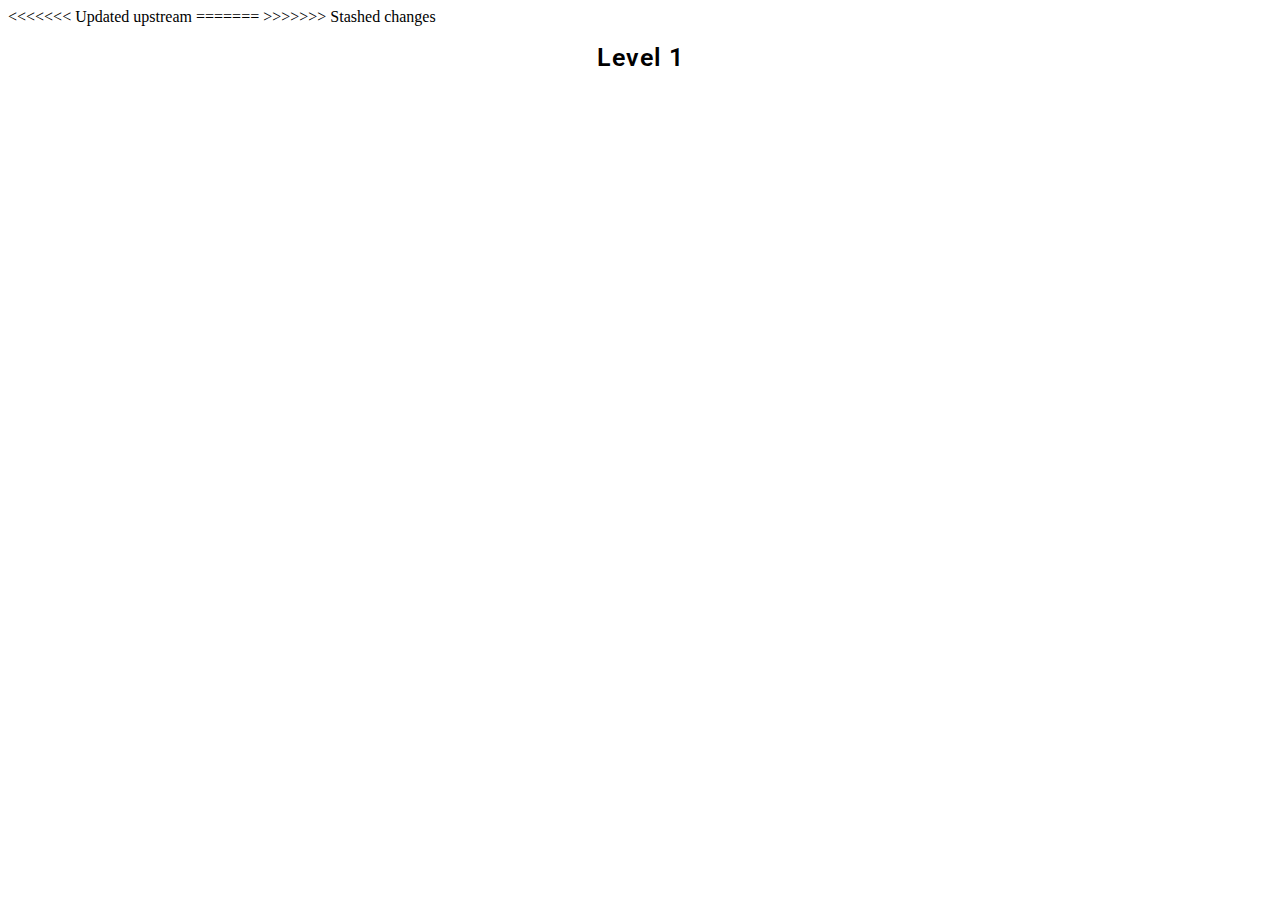
==== index.html @ cc7e3faa "update css" ====
<!DOCTYPE html>
<html>
<head>
<link rel="stylesheet" href="css/styles.css?v=1.0">
<<<<<<< Updated upstream
<title>Level 1</title>
=======
<script src="https://ajax.googleapis.com/ajax/libs/jquery/3.5.1/jquery.min.js"></script>
<title>Give me the art!</title>
>>>>>>> Stashed changes
</head>

<body>
  <div id="level">
    <h1>Level 1</h1>
  </div>

  <div id="image">
    <div class="row">
      <div class="column">
      </div>
      <div class="column">
      </div>
    </div>
    <div class="row">
      <div class="column">
      </div>
      <div class="column">
      </div>
    </div>
  </div>

  <div id="button-container">

  </div>

  <script>
    var correctWords = {
      "Impressionism": 0,
      "genre painting": 1,
      "impasto": 2,
      "Claude Monet": 3,
      "canvas": 4,
      "oil paint": 5,
      "branch": 6,
      "branch": 7,
    };
<<<<<<< Updated upstream
    
=======
    var allWords = [
      "The Renaissance", "Claude Monet", "genre painting", "fresco", "canvas", "Impressionism", "plein air painting", "abstract", "oil paint", "impasto", "watercolor"
    ];
    allWords.forEach(function(word) {
      jQuery("#button-container").append("<button class='button'>" + word + "</button>")
      .click(function(){
        console.log($(this).text());
        
      });
    });
>>>>>>> Stashed changes
  </script>
</body>
</html>
---- css/styles.css ----
@import url('https://fonts.googleapis.com/css2?family=Roboto:wght@300;400&display=swap');
@import url('https://fonts.googleapis.com/css2?family=Roboto:wght@300&display=swap');

h1 {
  text-align: center;
  font-family: "Roboto", sans-serif;
  font-weight: 600;
  font-size: 25px;
  letter-spacing: 1px;
}

#image {
  width: 100%;
  height: 500px;
  vertical-align: middle;
  background: url('../images/parasol.jpg') no-repeat;
  background-size: contain;
  background-position: center;
}

#button-container {
  width: 60%;
  margin: auto;
  text-align: center;
  padding: 30px 0px 0px 0px;
}

button {
  border: none;
  background-color: white;
  color: black;
  margin: 8px 20px;
  font-family: "Roboto", sans-serif;
  font-weight: 400;
}
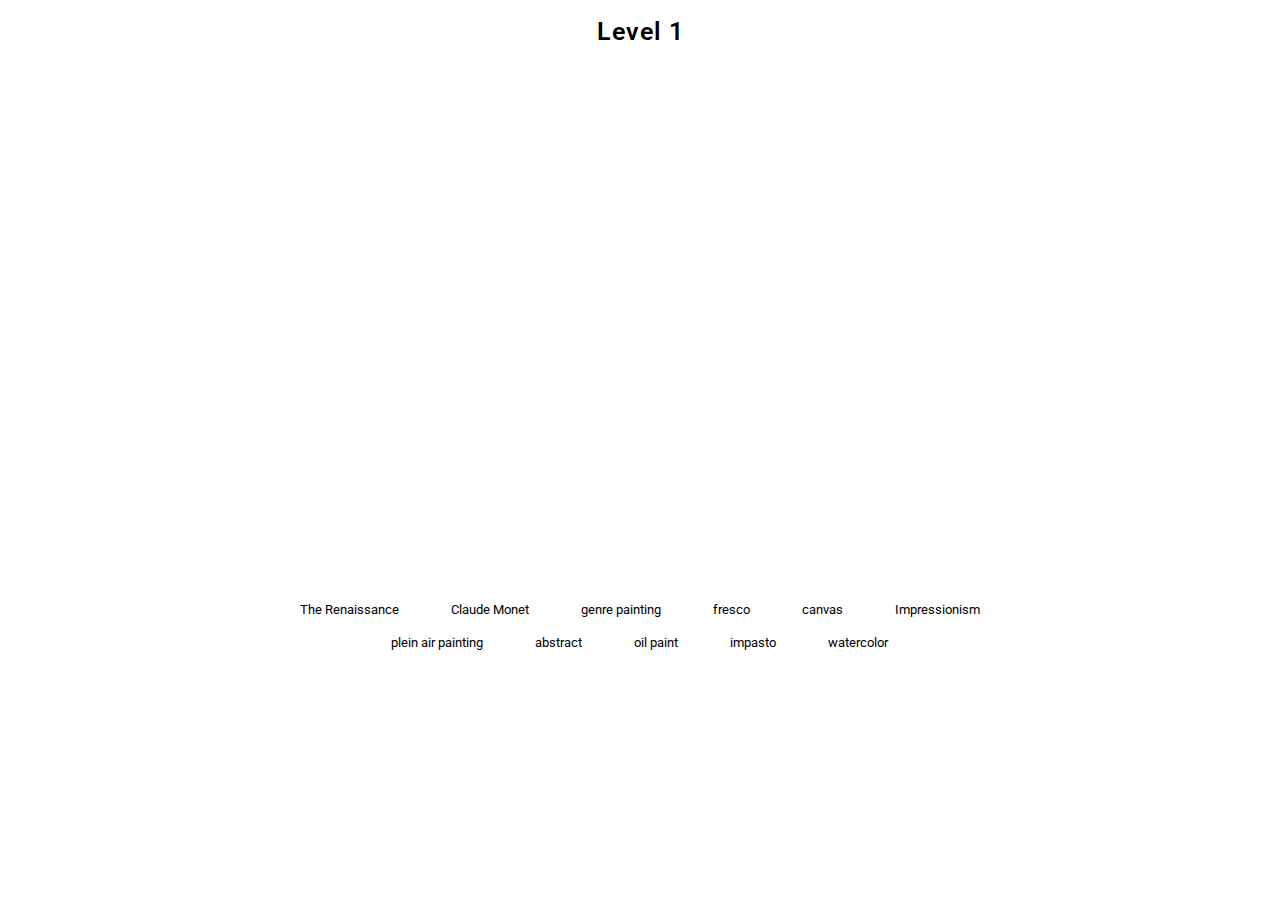
==== commit e27962f8: "edit index" ====
--- a/index.html
+++ b/index.html
@@ -2,12 +2,8 @@
 <html>
 <head>
 <link rel="stylesheet" href="css/styles.css?v=1.0">
-<<<<<<< Updated upstream
-<title>Level 1</title>
-=======
 <script src="https://ajax.googleapis.com/ajax/libs/jquery/3.5.1/jquery.min.js"></script>
 <title>Give me the art!</title>
->>>>>>> Stashed changes
 </head>
 
 <body>
@@ -31,7 +27,7 @@
   </div>
 
   <div id="button-container">
-
+    
   </div>
 
   <script>
@@ -45,11 +41,9 @@
       "branch": 6,
       "branch": 7,
     };
-<<<<<<< Updated upstream
-    
-=======
     var allWords = [
-      "The Renaissance", "Claude Monet", "genre painting", "fresco", "canvas", "Impressionism", "plein air painting", "abstract", "oil paint", "impasto", "watercolor"
+      "The Renaissance", "Claude Monet", "genre painting", "fresco", "canvas", 
+      "Impressionism", "plein air painting", "abstract", "oil paint", "impasto", "watercolor"
     ];
     allWords.forEach(function(word) {
       jQuery("#button-container").append("<button class='button'>" + word + "</button>")
@@ -58,7 +52,6 @@
         
       });
     });
->>>>>>> Stashed changes
   </script>
 </body>
 </html>
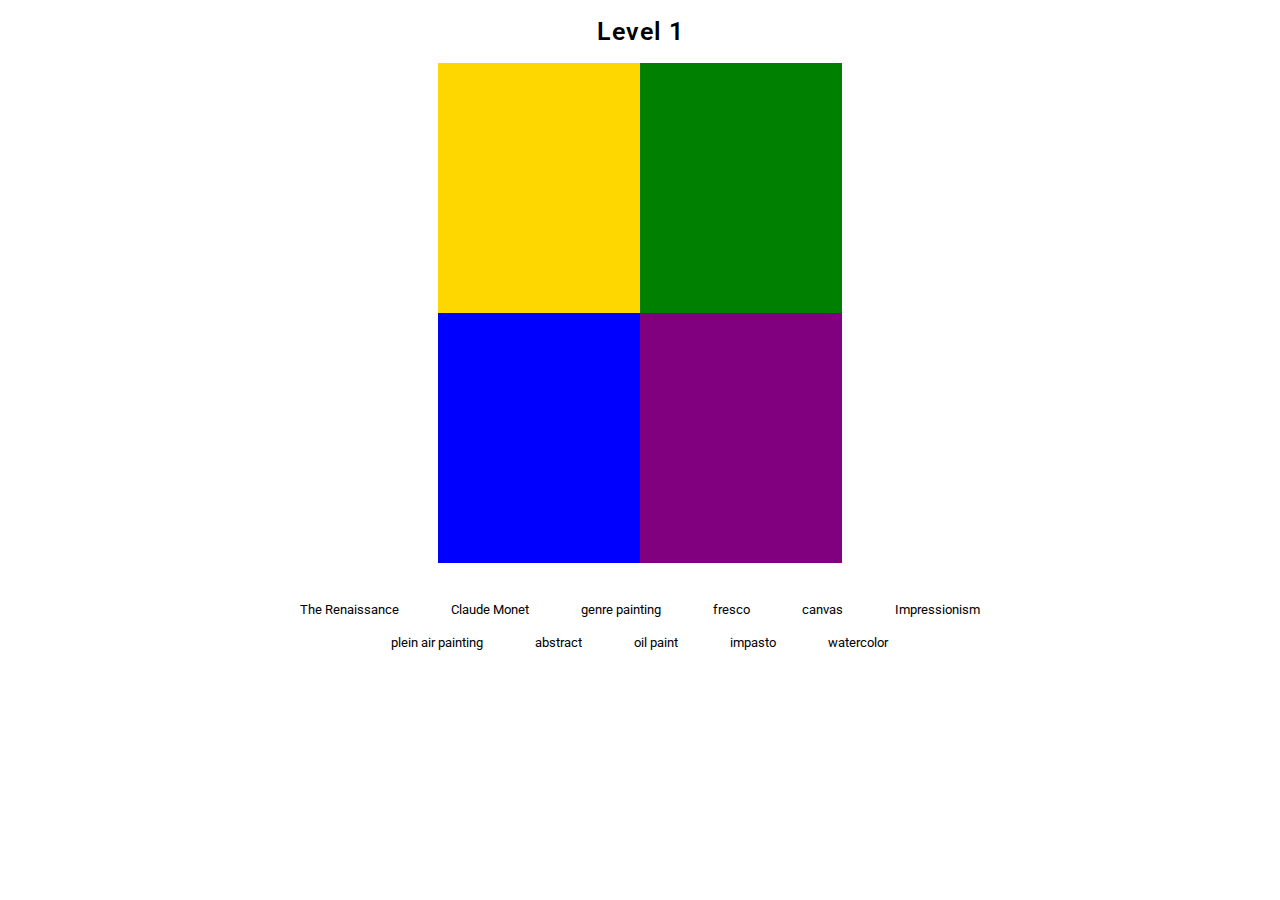
==== commit a865ad4d: "update script" ====
--- a/index.html
+++ b/index.html
@@ -11,17 +11,9 @@
     <h1>Level 1</h1>
   </div>
 
-  <div id="image">
-    <div class="row">
-      <div class="column">
-      </div>
-      <div class="column">
-      </div>
-    </div>
-    <div class="row">
-      <div class="column">
-      </div>
-      <div class="column">
+  <div style="text-align: center">
+    <div id="image">
+      <div class="row"><div class="column""></div><div class="column"></div></div><div class="row"><div class="column"></div><div class="column"></div>
       </div>
     </div>
   </div>
@@ -31,26 +23,42 @@
   </div>
 
   <script>
-    var correctWords = {
-      "Impressionism": 0,
-      "genre painting": 1,
-      "impasto": 2,
-      "Claude Monet": 3,
-      "canvas": 4,
-      "oil paint": 5,
-      "branch": 6,
-      "branch": 7,
-    };
+    var correctWords = [
+      "Impressionism",
+      "genre painting",
+      "impasto",
+      "Claude Monet",
+      "canvas",
+      "oil paint",
+      "plein air painting",
+    ];
+    var boxes = [
+      ".row:first-child .column:first-child",
+      ".row:first-child .column:last-child",
+      ".row:last-child .column:first-child",
+      ".row:last-child .column:last-child",
+    ];
     var allWords = [
       "The Renaissance", "Claude Monet", "genre painting", "fresco", "canvas", 
-      "Impressionism", "plein air painting", "abstract", "oil paint", "impasto", "watercolor"
+      "Impressionism", "plein air painting", "abstract", "oil paint", "impasto",
+      "watercolor",
     ];
     allWords.forEach(function(word) {
-      jQuery("#button-container").append("<button class='button'>" + word + "</button>")
-      .click(function(){
-        console.log($(this).text());
-        
-      });
+      $("#button-container")
+        .append("<button class='button'>" + word + "</button>")
+        .children("button:last-child")
+        .click(function(){
+          /* console.log($(this).text()); */
+          $(this).prop("disabled",true);
+          if (correctWords.includes(word)) {
+            // block disappears 
+            var i = Math.floor(Math.random()*boxes.length);
+            $(boxes[i]).css("opacity", "0");
+          }
+          else {
+            // wrong word, block covers a part of the painting again
+          }
+        });
     });
   </script>
 </body>
--- a/css/styles.css
+++ b/css/styles.css
@@ -10,12 +10,39 @@
 }
 
 #image {
-  width: 100%;
+  display: inline-block;
+  width: 404px;
   height: 500px;
   vertical-align: middle;
   background: url('../images/parasol.jpg') no-repeat;
   background-size: contain;
   background-position: center;
+}
+
+.row {
+  height: 250px;
+}
+
+.column {
+  display: inline-block;
+  width: 202px;
+  height: 250px;
+}
+
+.row:first-child .column:first-child {
+  background-color: gold;
+}
+
+.row:first-child .column:nth-child(2) {
+  background-color: green;
+}
+
+.row:nth-child(2) .column:first-child {
+  background-color: blue;
+}
+
+.row:nth-child(2) .column:nth-child(2) {
+  background-color: purple;
 }
 
 #button-container {
@@ -25,11 +52,16 @@
   padding: 30px 0px 0px 0px;
 }
 
-button {
+.button {
   border: none;
   background-color: white;
   color: black;
   margin: 8px 20px;
   font-family: "Roboto", sans-serif;
   font-weight: 400;
+}
+
+.button:hover {
+  color: #5a9cd6; /* blue */
+  /*#4CAF50; Green */
 }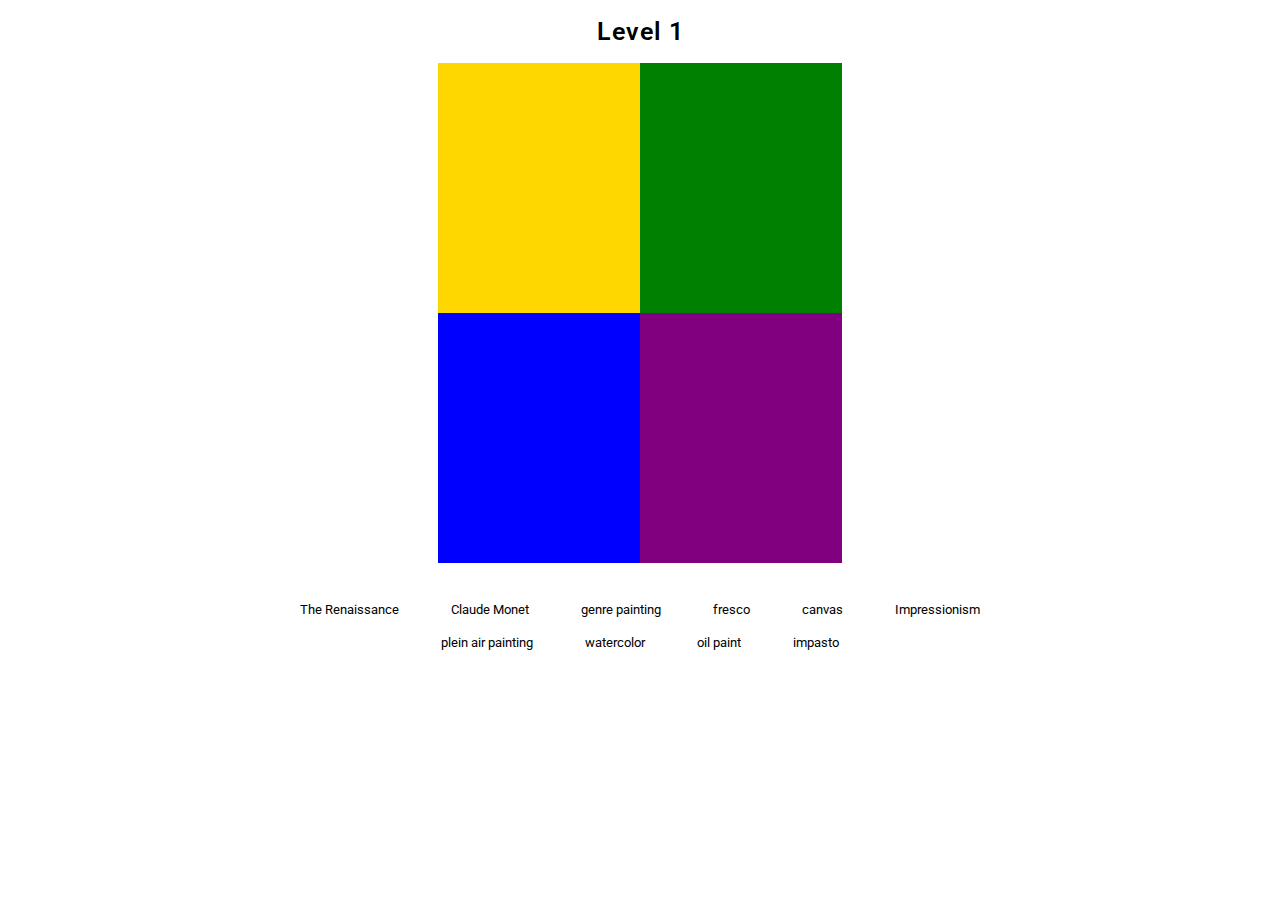
==== commit 70f2a01b: "update script" ====
--- a/index.html
+++ b/index.html
@@ -12,9 +12,13 @@
   </div>
 
   <div style="text-align: center">
+    <div id="left">
+    </div>
     <div id="image">
       <div class="row"><div class="column""></div><div class="column"></div></div><div class="row"><div class="column"></div><div class="column"></div>
       </div>
+    </div>
+    <div id="right">
     </div>
   </div>
 
@@ -23,6 +27,20 @@
   </div>
 
   <script>
+    var textWidth = (window.innerWidth - 404 - 30) / 2;
+    console.log(textWidth);
+    $("#left, #right").css("width", textWidth);
+
+    var explanation = {
+      "Impressionism": "<div class='word'>Impressionism</div>Impressionist art began in France in the 1860s, and Monet was a forerunner in this movement. This style is characterized by small, clear brush strokes, as illustrated in the strokes of the cloud in this painting. Painters of impressionism depicted subjects of daily life, the portrayal of light, and a sense of movement in their works.",
+      "genre painting": "<div class='word'>genre painting</div>Genre paintings depict everyday life, showing people doing common activities. This painting shows an everyday Monet family scene, where they are taking a stroll through the French countryside. ",
+      "impasto": "<div class='word'>impasto</div>A painting technique where layers of paint are heavily laid down on an area of the work and its strokes are evident. The grass in the painting features many layers of green, in other colors, to help create a sense of movement.",
+      "Claude Monet": "<div class='word'>Claude Monet</div>Claude Monet was born in 1840, and was married to Camille Doncieux in 1870, until her untimely death in 1879. Monet finished this painting within hours, and it depicts Madame Monet and their 7 year old son, Jean, on a stroll in Argenteuil. The Monet family lived in Argenteuil, which was then a small rural village northwest of Paris.",
+      "canvas": "<div class='word'>canvas</div>The dimensions of the canvas are 100 cm x 81 cm (39 in x 32 in), and is Monet’s largest painting in the 1870s.",
+      "oil paint": "<div class='word'>oil paint</div>Oil paint was the most common medium in Impressionism. Some techniques that were used included working wet into wet, to avoid hard and defined brush strokes.",
+      "plein air painting": "<div class='word'>plein air painting</div>The act of painting outdoors, Monet painted this piece while he was outside, within a couple of hours. This style of painting enabled him to capture the movement and the light of the moment much better.",
+    }
+
     var correctWords = [
       "Impressionism",
       "genre painting",
@@ -38,25 +56,43 @@
       ".row:last-child .column:first-child",
       ".row:last-child .column:last-child",
     ];
+    // the boxes that have 0 opacity 
+    var openedBoxes = [];
     var allWords = [
       "The Renaissance", "Claude Monet", "genre painting", "fresco", "canvas", 
-      "Impressionism", "plein air painting", "abstract", "oil paint", "impasto",
-      "watercolor",
+      "Impressionism", "plein air painting", "watercolor", "oil paint", "impasto",
     ];
     allWords.forEach(function(word) {
+      var cls = "button";
+      if (correctWords.includes(word)) {
+        cls += " good";
+      }
       $("#button-container")
-        .append("<button class='button'>" + word + "</button>")
+        .append("<button class='" + cls + "'>" + word + "</button>")
         .children("button:last-child")
         .click(function(){
-          /* console.log($(this).text()); */
           $(this).prop("disabled",true);
           if (correctWords.includes(word)) {
             // block disappears 
             var i = Math.floor(Math.random()*boxes.length);
+            openedBoxes.push(boxes[i]);
             $(boxes[i]).css("opacity", "0");
+            boxes.splice(i, 1);
+
+            var parent = "#left";
+            if ($("#left div").length >= 4) {
+              parent = "#right";
+            }
+            $(parent).append(explanation[word]);
           }
           else {
+            if (openedBoxes.length == 0) {
+              return
+            }
             // wrong word, block covers a part of the painting again
+            $(openedBoxes[0]).css("opacity", "1");
+            boxes.push(openedBoxes[0]);
+            openedBoxes.shift();
           }
         });
     });
--- a/css/styles.css
+++ b/css/styles.css
@@ -7,6 +7,13 @@
   font-weight: 600;
   font-size: 25px;
   letter-spacing: 1px;
+}
+
+#left, #right {
+  display: inline-block;
+  vertical-align: top;
+  text-align: left;
+  width: 350px;
 }
 
 #image {
@@ -64,4 +71,12 @@
 .button:hover {
   color: #5a9cd6; /* blue */
   /*#4CAF50; Green */
-}+}
+
+.button:disabled {
+  color: gray;
+}
+
+.button.good:disabled {
+  color: greenyellow;
+}
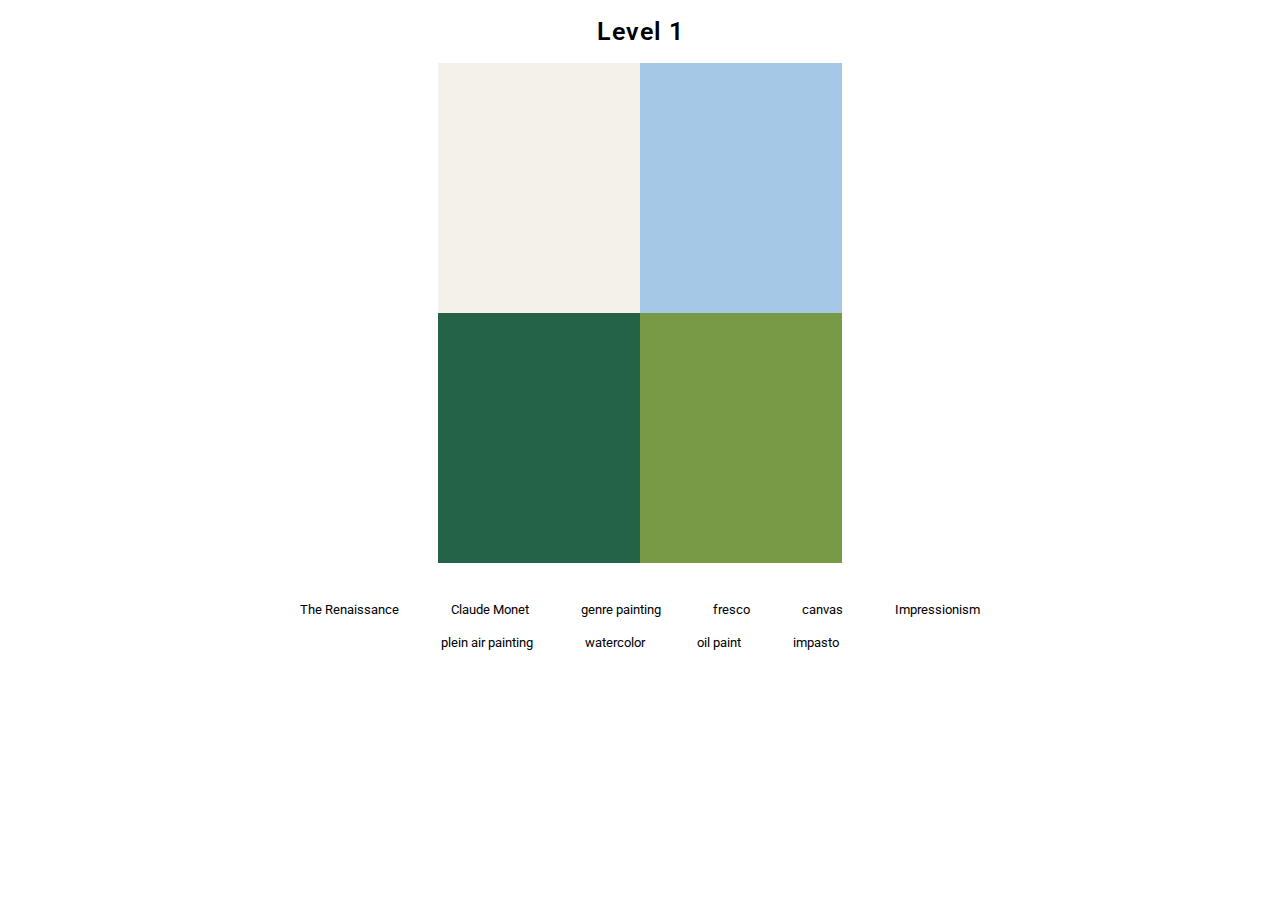
==== commit 358ecc16: "update level2" ====
--- a/index.html
+++ b/index.html
@@ -1,7 +1,7 @@
 <!DOCTYPE html>
 <html>
 <head>
-<link rel="stylesheet" href="css/styles.css?v=1.0">
+<link rel="stylesheet" href="css/styles1.css?v=1.0">
 <script src="https://ajax.googleapis.com/ajax/libs/jquery/3.5.1/jquery.min.js"></script>
 <title>Give me the art!</title>
 </head>
@@ -26,8 +26,12 @@
     
   </div>
 
+  <div id="next-level-container" style="text-align: center; display: none;">
+    <button onclick="javascript:location.replace('level2.html')">NEXT LEVEL →</button>
+  </div>
+
   <script>
-    var textWidth = (window.innerWidth - 404 - 30) / 2;
+    var textWidth = (window.innerWidth - 404 - 70) / 2;
     console.log(textWidth);
     $("#left, #right").css("width", textWidth);
 
@@ -62,6 +66,7 @@
       "The Renaissance", "Claude Monet", "genre painting", "fresco", "canvas", 
       "Impressionism", "plein air painting", "watercolor", "oil paint", "impasto",
     ];
+
     allWords.forEach(function(word) {
       var cls = "button";
       if (correctWords.includes(word)) {
@@ -84,6 +89,17 @@
               parent = "#right";
             }
             $(parent).append(explanation[word]);
+
+            if (openedBoxes.length > 3) {
+              $(".button.good").each(function(i, elem) {
+                if(!$(this).is(":disabled")) {
+                  var parent = "#right";
+                  $(parent).append(explanation[$(elem).text().trim()]);
+                }
+              });
+              $('#button-container button').prop("disabled",true);
+              $("#next-level-container").show();
+            }
           }
           else {
             if (openedBoxes.length == 0) {
--- a/css/styles1.css
+++ b/css/styles1.css
@@ -0,0 +1,108 @@
+@import url('https://fonts.googleapis.com/css2?family=Roboto:wght@300;400&display=swap');
+@import url('https://fonts.googleapis.com/css2?family=Roboto:wght@300&display=swap');
+
+h1 {
+  text-align: center;
+  font-family: "Roboto", sans-serif;
+  font-weight: 600;
+  font-size: 25px;
+  letter-spacing: 1px;
+}
+
+#left, #right {
+  padding-left: 10px;
+  padding-right: 10px;
+  display: inline-block;
+  vertical-align: top;
+  text-align: left;
+  width: 350px;
+  font-family: "Roboto", sans-serif;
+  font-weight: 400;
+  font-size: 12px;
+}
+
+.word {
+  padding-top: 15px;
+  font-family: "Roboto", sans-serif;
+  font-weight: 600;
+  font-size: 12px;
+  line-height: 25px;  
+}
+
+#image {
+  display: inline-block;
+  width: 404px;
+  height: 500px;
+  vertical-align: middle;
+  background: url('../images/parasol.jpg') no-repeat;
+  background-size: contain;
+  background-position: center;
+}
+
+.row {
+  height: 250px;
+}
+
+.column {
+  display: inline-block;
+  width: 202px;
+  height: 250px;
+}
+
+.row:first-child .column:first-child {
+  background-color: #f4f1eb; /* off white */
+}
+
+.row:first-child .column:nth-child(2) {
+  background-color: #a4c8e5; /* light blue */
+}
+
+.row:nth-child(2) .column:first-child {
+  background-color: #256349; /* dark green grass */
+}
+
+.row:nth-child(2) .column:nth-child(2) {
+  background-color: #789945; /* green grass */
+}
+
+#button-container {
+  width: 60%;
+  margin: auto;
+  text-align: center;
+  padding: 30px 0px 0px 0px;
+}
+
+#button-container button {
+  border: none;
+  background-color: white;
+  color: black;
+  margin: 8px 20px;
+  font-family: "Roboto", sans-serif;
+  font-weight: 400;
+}
+
+#button-container button:hover {
+  color: #5a9cd6; /* blue */
+}
+
+#button-container button:disabled {
+  color: #b8b8b8; /* light gray */
+}
+
+#button-container button.good:disabled {
+  color: #63bf5e; /* green */
+}
+
+#next-level-container button {
+  border: none;
+  background-color: white;
+  color: black;
+  margin: 8px 20px;
+  font-family: "Roboto", sans-serif;
+  font-weight: 600;
+  font-size: 16px;
+}
+
+#next-level-container button:hover {
+  color: #5a9cd6; /* blue */
+}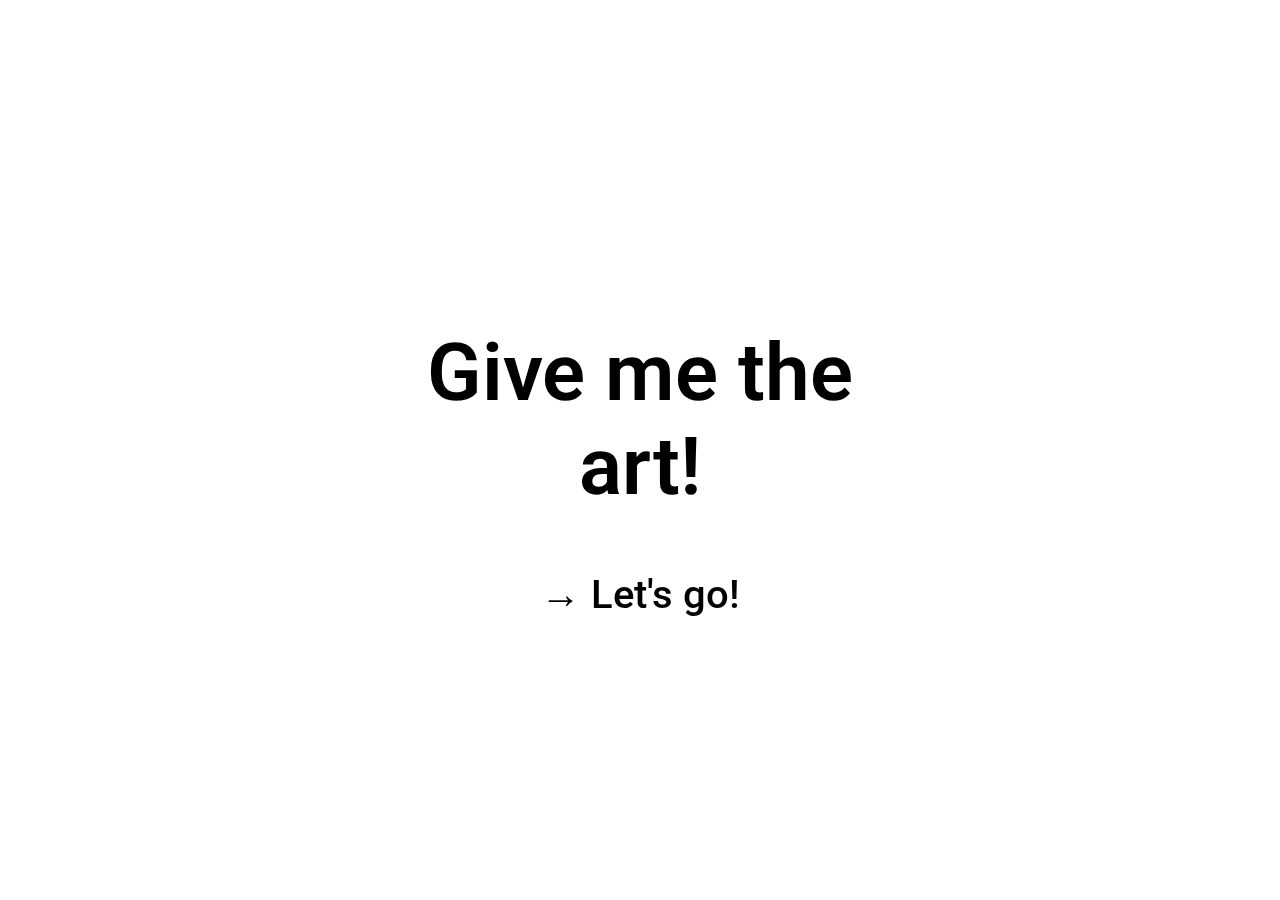
==== commit 023e7c97: "add home page" ====
--- a/index.html
+++ b/index.html
@@ -1,117 +1,15 @@
 <!DOCTYPE html>
 <html>
 <head>
-<link rel="stylesheet" href="css/styles1.css?v=1.0">
-<script src="https://ajax.googleapis.com/ajax/libs/jquery/3.5.1/jquery.min.js"></script>
-<title>Give me the art!</title>
+  <link rel="stylesheet" href="css/styles-home.css?v=1.0">
+  <script src="https://ajax.googleapis.com/ajax/libs/jquery/3.5.1/jquery.min.js"></script>
+  <link rel="icon" href="images/fillericon.png">
+  <title>Give me the art!</title>
 </head>
 
-<body>
-  <div id="level">
-    <h1>Level 1</h1>
-  </div>
+<div id="content">
+  <h1>Give me the art!</h1>
+  <button onclick="javascript:location.replace('level1.html')">→ Let's go!</button>
+</div>
 
-  <div style="text-align: center">
-    <div id="left">
-    </div>
-    <div id="image">
-      <div class="row"><div class="column""></div><div class="column"></div></div><div class="row"><div class="column"></div><div class="column"></div>
-      </div>
-    </div>
-    <div id="right">
-    </div>
-  </div>
-
-  <div id="button-container">
-    
-  </div>
-
-  <div id="next-level-container" style="text-align: center; display: none;">
-    <button onclick="javascript:location.replace('level2.html')">NEXT LEVEL →</button>
-  </div>
-
-  <script>
-    var textWidth = (window.innerWidth - 404 - 70) / 2;
-    console.log(textWidth);
-    $("#left, #right").css("width", textWidth);
-
-    var explanation = {
-      "Impressionism": "<div class='word'>Impressionism</div>Impressionist art began in France in the 1860s, and Monet was a forerunner in this movement. This style is characterized by small, clear brush strokes, as illustrated in the strokes of the cloud in this painting. Painters of impressionism depicted subjects of daily life, the portrayal of light, and a sense of movement in their works.",
-      "genre painting": "<div class='word'>genre painting</div>Genre paintings depict everyday life, showing people doing common activities. This painting shows an everyday Monet family scene, where they are taking a stroll through the French countryside. ",
-      "impasto": "<div class='word'>impasto</div>A painting technique where layers of paint are heavily laid down on an area of the work and its strokes are evident. The grass in the painting features many layers of green, in other colors, to help create a sense of movement.",
-      "Claude Monet": "<div class='word'>Claude Monet</div>Claude Monet was born in 1840, and was married to Camille Doncieux in 1870, until her untimely death in 1879. Monet finished this painting within hours, and it depicts Madame Monet and their 7 year old son, Jean, on a stroll in Argenteuil. The Monet family lived in Argenteuil, which was then a small rural village northwest of Paris.",
-      "canvas": "<div class='word'>canvas</div>The dimensions of the canvas are 100 cm x 81 cm (39 in x 32 in), and is Monet’s largest painting in the 1870s.",
-      "oil paint": "<div class='word'>oil paint</div>Oil paint was the most common medium in Impressionism. Some techniques that were used included working wet into wet, to avoid hard and defined brush strokes.",
-      "plein air painting": "<div class='word'>plein air painting</div>The act of painting outdoors, Monet painted this piece while he was outside, within a couple of hours. This style of painting enabled him to capture the movement and the light of the moment much better.",
-    }
-
-    var correctWords = [
-      "Impressionism",
-      "genre painting",
-      "impasto",
-      "Claude Monet",
-      "canvas",
-      "oil paint",
-      "plein air painting",
-    ];
-    var boxes = [
-      ".row:first-child .column:first-child",
-      ".row:first-child .column:last-child",
-      ".row:last-child .column:first-child",
-      ".row:last-child .column:last-child",
-    ];
-    // the boxes that have 0 opacity 
-    var openedBoxes = [];
-    var allWords = [
-      "The Renaissance", "Claude Monet", "genre painting", "fresco", "canvas", 
-      "Impressionism", "plein air painting", "watercolor", "oil paint", "impasto",
-    ];
-
-    allWords.forEach(function(word) {
-      var cls = "button";
-      if (correctWords.includes(word)) {
-        cls += " good";
-      }
-      $("#button-container")
-        .append("<button class='" + cls + "'>" + word + "</button>")
-        .children("button:last-child")
-        .click(function(){
-          $(this).prop("disabled",true);
-          if (correctWords.includes(word)) {
-            // block disappears 
-            var i = Math.floor(Math.random()*boxes.length);
-            openedBoxes.push(boxes[i]);
-            $(boxes[i]).css("opacity", "0");
-            boxes.splice(i, 1);
-
-            var parent = "#left";
-            if ($("#left div").length >= 4) {
-              parent = "#right";
-            }
-            $(parent).append(explanation[word]);
-
-            if (openedBoxes.length > 3) {
-              $(".button.good").each(function(i, elem) {
-                if(!$(this).is(":disabled")) {
-                  var parent = "#right";
-                  $(parent).append(explanation[$(elem).text().trim()]);
-                }
-              });
-              $('#button-container button').prop("disabled",true);
-              $("#next-level-container").show();
-            }
-          }
-          else {
-            if (openedBoxes.length == 0) {
-              return
-            }
-            // wrong word, block covers a part of the painting again
-            $(openedBoxes[0]).css("opacity", "1");
-            boxes.push(openedBoxes[0]);
-            openedBoxes.shift();
-          }
-        });
-    });
-  </script>
-</body>
 </html>
--- a/css/styles-home.css
+++ b/css/styles-home.css
@@ -0,0 +1,49 @@
+@import url('https://fonts.googleapis.com/css2?family=Roboto:wght@300;700&display=swap');
+@import url('https://fonts.googleapis.com/css2?family=Roboto:wght@500&display=swap');
+
+body {
+	animation: color_change 10s infinite alternate;
+}
+
+@keyframes color_change {
+    20% { background-color: #90f1ef; }
+    40% { background-color: #ffd6e0; }
+    60% { background-color: #ffef9f; }
+    80% { background-color: #c1fba4; }
+    100% { background-color: #7bf1a8; }
+}
+
+#content {
+    text-align: center;
+    position: fixed;
+    top: 50%;
+    left: 50%;
+    /* bring your own prefixes */
+    transform: translate(-50%, -50%);
+}
+
+h1 {
+    font-family: "Roboto", sans-serif;
+    font-weight: 600;
+    font-size: 80px;
+    letter-spacing: 0px;
+    margin: 50px;
+}
+
+button {
+    border: none;
+    border-radius: 5px;
+    border-style: solid;
+    border-width: 2px;
+    border-color: transparent;
+    background-color: transparent;
+    color: black;
+    font-family: "Roboto", sans-serif;
+    font-weight: 500;
+    font-size: 40px;
+    padding: 5px;
+}
+
+button:hover {
+    color: #396d99;
+}